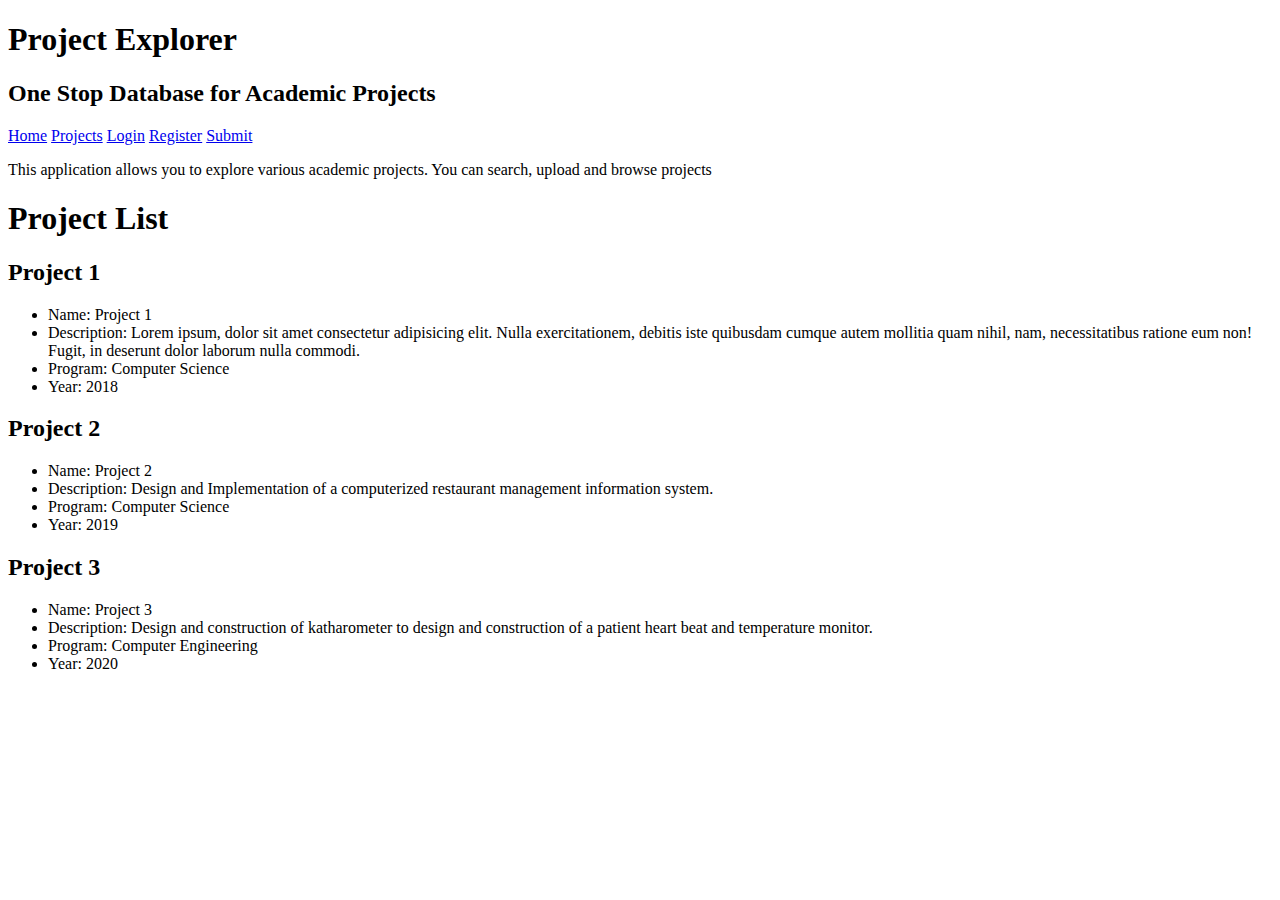
==== app/public/project-explorer/index.html @ 62abbc68 "Created HTML pages for Project Explorer" ====
<!DOCTYPE html>
<html lang="en">
<head>
    <meta charset="UTF-8">
    <meta name="viewport" content="width=device-width, initial-scale=1.0">
    <title>Document</title>
</head>
<body>
    <header>
        <h1>Project Explorer</h1>
        <h2>One Stop Database for Academic Projects</h2> 
    </header>
    
    <nav>
        <a href="index.html">Home</a>
        <a href="search.html">Projects</a>
        <a href="login.html">Login</a>
        <a href="register.html">Register</a>
        <a href="createproject.html">Submit</a>
    </nav>
    
    <main>
        <p>This application allows you to explore various academic projects. You can search, upload and browse projects</p>
    
        <h1>Project List</h1>
        <section>
            <h2>Project 1</h2>
            <ul>
                <li>Name: Project 1</li>
                <li>Description: Lorem ipsum, dolor sit amet consectetur adipisicing elit. Nulla exercitationem, debitis iste quibusdam cumque autem mollitia quam nihil, nam, necessitatibus ratione eum non! Fugit, in deserunt dolor laborum nulla commodi.</li>
                <li>Program: Computer Science</li>
                <li>Year: 2018</li>
            </ul>
        </section>
    
        <section>
            <h2>Project 2</h2>
            <ul>
                <li>Name: Project 2</li>
                <li>Description: Design and Implementation of a computerized restaurant management information system.</li>
                <li>Program: Computer Science</li>
                <li>Year: 2019</li>
            </ul>
        </section>
    
        <section>
            <h2>Project 3</h2>
            <ul>
                <li>Name: Project 3</li>
                <li>Description: Design and construction of katharometer to design and construction of a patient heart beat and temperature monitor.</li>
                <li>Program: Computer Engineering</li>
                <li>Year: 2020</li>
            </ul>
        </section>
    </main>
    
    
</body>
</html>
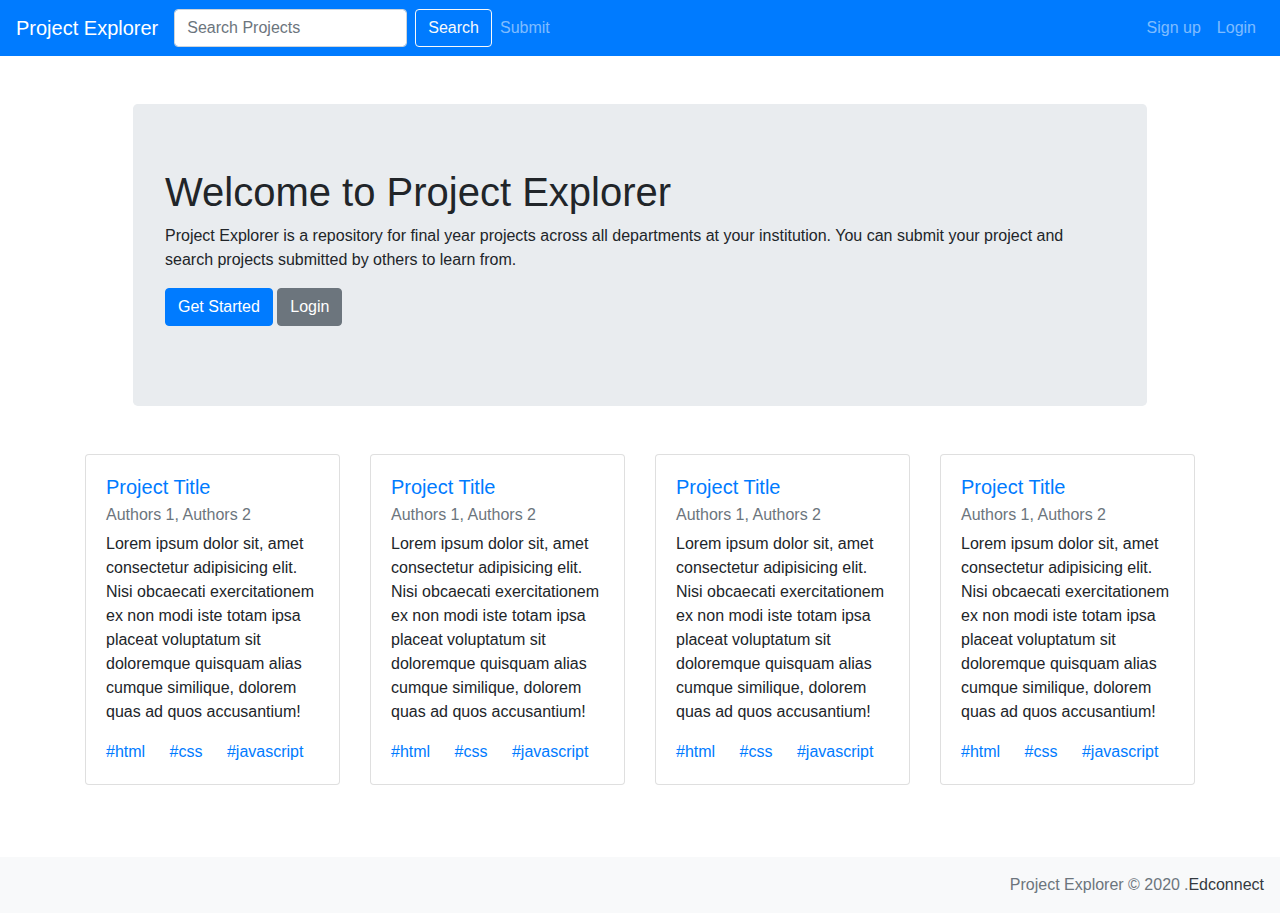
==== commit 18d7325e: "Styled HTML pages for Project Explorer in Bootstrap" ====
--- a/app/public/project-explorer/index.html
+++ b/app/public/project-explorer/index.html
@@ -1,12 +1,15 @@
 <!DOCTYPE html>
 <html lang="en">
+
 <head>
     <meta charset="UTF-8">
     <meta name="viewport" content="width=device-width, initial-scale=1.0">
+    <link rel="stylesheet" href="css/bootstrap.min.css">
     <title>Document</title>
 </head>
+
 <body>
-    <header>
+    <!-- <header>
         <h1>Project Explorer</h1>
         <h2>One Stop Database for Academic Projects</h2> 
     </header>
@@ -17,10 +20,113 @@
         <a href="login.html">Login</a>
         <a href="register.html">Register</a>
         <a href="createproject.html">Submit</a>
-    </nav>
-    
+    </nav> -->
+    <header>
+        <nav class="navbar navbar-expand-md navbar-dark  bg-primary">
+            <span class="navbar-brand mb-0 h1">Project Explorer</span>
+
+            <form class="form-inline my-2 my-lg-0" name="searchForm">
+                <input class="form-control mr-sm-2" type="text" name="searchForm" placeholder="Search Projects"
+                    aria-label="Search">
+                <button class="btn btn-outline-light my-2 my-sm-0" type="submit">Search</button>
+
+                <ul class="navbar-nav">
+                    <li class="nav-item">
+                        <a href="createproject.html" class="nav-link">Submit</a>
+                    </li>
+                </ul>
+            </form>
+
+            <div class="collapse navbar-collapse">
+                <ul class="navbar-nav ml-auto">
+                    <li class="nav-item">
+                        <a href="register.html" class="nav-link">Sign up</a>
+                    </li>
+                    <li class="nav-item">
+                        <a href="login.html" class="nav-link">Login</a>
+                    </li>
+                </ul>
+            </div>
+
+        </nav>
+    </header>
+
     <main>
-        <p>This application allows you to explore various academic projects. You can search, upload and browse projects</p>
+        <div class="container">
+            <div class="jumbotron m-5">
+                <h1>Welcome to Project Explorer</h1>
+                <p>Project Explorer is a repository for final year projects across all departments at your institution.
+                    You can submit your project and search projects submitted by others to learn from.</p>
+                <p><a class="btn btn-primary" href="register.html" role="button">Get Started</a>
+                    <a class="btn btn-secondary" href="login.html" role="button">Login</a>
+                </p>
+            </div>
+        </div>
+
+        <div class="container">
+            <div class="card-deck">
+                <div class="card mb-4">
+                    <div class="card-body">
+                        <h5 class="card-title text-primary">Project Title</h5>
+                        <h6 class="card-subtitle mb-2 text-muted">Authors 1, Authors 2</h6>
+                        <p class="card-text">Lorem ipsum dolor sit, amet consectetur adipisicing elit. Nisi obcaecati
+                            exercitationem ex non modi iste totam ipsa placeat voluptatum sit doloremque quisquam alias
+                            cumque similique, dolorem quas ad quos accusantium!</p>
+                        <a href="#" class="card-link">#html</a>
+                        <a href="#" class="card-link">#css</a>
+                        <a href="#" class="card-link">#javascript</a>
+                    </div>
+                </div>
+
+                <div class="card mb-4">
+                    <div class="card-body">
+                        <h5 class="card-title text-primary">Project Title</h5>
+                        <h6 class="card-subtitle mb-2 text-muted">Authors 1, Authors 2</h6>
+                        <p class="card-text">Lorem ipsum dolor sit, amet consectetur adipisicing elit. Nisi obcaecati
+                            exercitationem ex non modi iste totam ipsa placeat voluptatum sit doloremque quisquam alias
+                            cumque similique, dolorem quas ad quos accusantium!</p>
+                        <a href="#" class="card-link">#html</a>
+                        <a href="#" class="card-link">#css</a>
+                        <a href="#" class="card-link">#javascript</a>
+                    </div>
+                </div>
+
+                <div class="card mb-4">
+                    <div class="card-body">
+                        <h5 class="card-title text-primary">Project Title</h5>
+                        <h6 class="card-subtitle mb-2 text-muted">Authors 1, Authors 2</h6>
+                        <p class="card-text">Lorem ipsum dolor sit, amet consectetur adipisicing elit. Nisi obcaecati
+                            exercitationem ex non modi iste totam ipsa placeat voluptatum sit doloremque quisquam alias
+                            cumque similique, dolorem quas ad quos accusantium!</p>
+                        <a href="#" class="card-link">#html</a>
+                        <a href="#" class="card-link">#css</a>
+                        <a href="#" class="card-link">#javascript</a>
+                    </div>
+                </div>
+
+                <div class="card mb-4">
+                    <div class="card-body">
+                        <h5 class="card-title text-primary">Project Title</h5>
+                        <h6 class="card-subtitle mb-2 text-muted">Authors 1, Authors 2</h6>
+                        <p class="card-text">Lorem ipsum dolor sit, amet consectetur adipisicing elit. Nisi obcaecati
+                            exercitationem ex non modi iste totam ipsa placeat voluptatum sit doloremque quisquam alias
+                            cumque similique, dolorem quas ad quos accusantium!</p>
+                        <a href="#" class="card-link">#html</a>
+                        <a href="#" class="card-link">#css</a>
+                        <a href="#" class="card-link">#javascript</a>
+                    </div>
+                </div>
+            </div>
+        </div>
+
+        <footer class="page-footer mt-5 bg-light">
+            <div class="footer-copyright text-muted d-flex justify-content-end p-3">Project Explorer © 2020 <span class="text-center ml-1 d-flex align-items-center">.</span>
+                <span class="text-dark"> Edconnect</span>
+            </div>
+        </footer>
+
+
+        <!-- <p>This application allows you to explore various academic projects. You can search, upload and browse projects</p>
     
         <h1>Project List</h1>
         <section>
@@ -52,8 +158,9 @@
                 <li>Year: 2020</li>
             </ul>
         </section>
-    </main>
-    
-    
+    </main> -->
+
+
 </body>
+
 </html>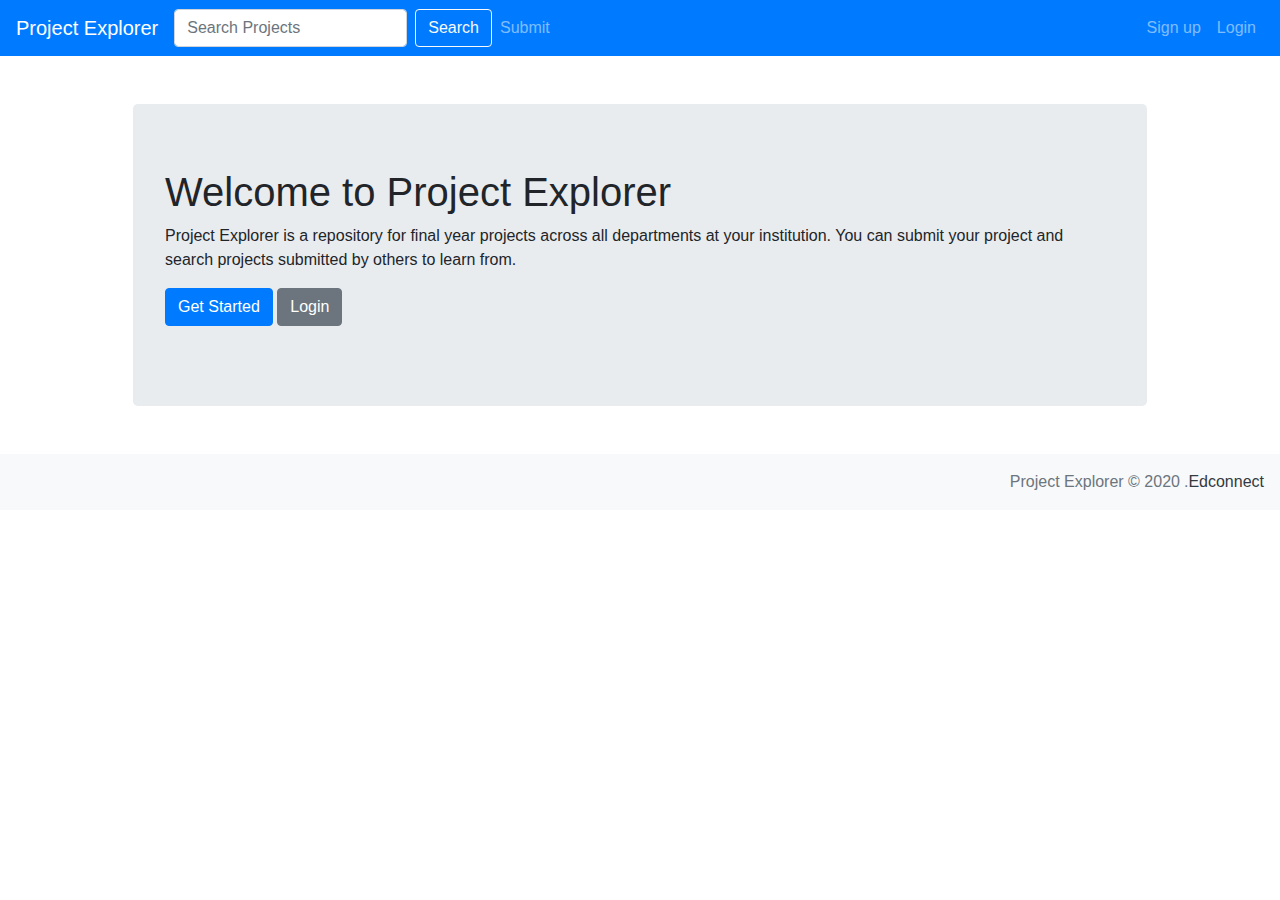
==== commit eaa14ffa: "Re-tried week 6 Ecercise" ====
--- a/app/public/project-explorer/index.html
+++ b/app/public/project-explorer/index.html
@@ -22,7 +22,7 @@
         <a href="createproject.html">Submit</a>
     </nav> -->
     <header>
-        <nav class="navbar navbar-expand-md navbar-dark  bg-primary">
+        <nav class="navbar navbar-expand-md navbar-dark bg-primary" id = "nav-head">
             <span class="navbar-brand mb-0 h1">Project Explorer</span>
 
             <form class="form-inline my-2 my-lg-0" name="searchForm">
@@ -37,8 +37,8 @@
                 </ul>
             </form>
 
-            <div class="collapse navbar-collapse">
-                <ul class="navbar-nav ml-auto">
+            <div class="collapse navbar-collapse" id="user-status">
+                <ul class="navbar-nav ml-auto" >
                     <li class="nav-item">
                         <a href="register.html" class="nav-link">Sign up</a>
                     </li>
@@ -63,60 +63,8 @@
             </div>
         </div>
 
-        <div class="container">
-            <div class="card-deck">
-                <div class="card mb-4">
-                    <div class="card-body">
-                        <h5 class="card-title text-primary">Project Title</h5>
-                        <h6 class="card-subtitle mb-2 text-muted">Authors 1, Authors 2</h6>
-                        <p class="card-text">Lorem ipsum dolor sit, amet consectetur adipisicing elit. Nisi obcaecati
-                            exercitationem ex non modi iste totam ipsa placeat voluptatum sit doloremque quisquam alias
-                            cumque similique, dolorem quas ad quos accusantium!</p>
-                        <a href="#" class="card-link">#html</a>
-                        <a href="#" class="card-link">#css</a>
-                        <a href="#" class="card-link">#javascript</a>
-                    </div>
-                </div>
-
-                <div class="card mb-4">
-                    <div class="card-body">
-                        <h5 class="card-title text-primary">Project Title</h5>
-                        <h6 class="card-subtitle mb-2 text-muted">Authors 1, Authors 2</h6>
-                        <p class="card-text">Lorem ipsum dolor sit, amet consectetur adipisicing elit. Nisi obcaecati
-                            exercitationem ex non modi iste totam ipsa placeat voluptatum sit doloremque quisquam alias
-                            cumque similique, dolorem quas ad quos accusantium!</p>
-                        <a href="#" class="card-link">#html</a>
-                        <a href="#" class="card-link">#css</a>
-                        <a href="#" class="card-link">#javascript</a>
-                    </div>
-                </div>
-
-                <div class="card mb-4">
-                    <div class="card-body">
-                        <h5 class="card-title text-primary">Project Title</h5>
-                        <h6 class="card-subtitle mb-2 text-muted">Authors 1, Authors 2</h6>
-                        <p class="card-text">Lorem ipsum dolor sit, amet consectetur adipisicing elit. Nisi obcaecati
-                            exercitationem ex non modi iste totam ipsa placeat voluptatum sit doloremque quisquam alias
-                            cumque similique, dolorem quas ad quos accusantium!</p>
-                        <a href="#" class="card-link">#html</a>
-                        <a href="#" class="card-link">#css</a>
-                        <a href="#" class="card-link">#javascript</a>
-                    </div>
-                </div>
-
-                <div class="card mb-4">
-                    <div class="card-body">
-                        <h5 class="card-title text-primary">Project Title</h5>
-                        <h6 class="card-subtitle mb-2 text-muted">Authors 1, Authors 2</h6>
-                        <p class="card-text">Lorem ipsum dolor sit, amet consectetur adipisicing elit. Nisi obcaecati
-                            exercitationem ex non modi iste totam ipsa placeat voluptatum sit doloremque quisquam alias
-                            cumque similique, dolorem quas ad quos accusantium!</p>
-                        <a href="#" class="card-link">#html</a>
-                        <a href="#" class="card-link">#css</a>
-                        <a href="#" class="card-link">#javascript</a>
-                    </div>
-                </div>
-            </div>
+        <div class="container showcase">
+            
         </div>
 
         <footer class="page-footer mt-5 bg-light">
@@ -160,7 +108,7 @@
         </section>
     </main> -->
 
-
+    <script src="js/app.js"></script>
 </body>
 
 </html>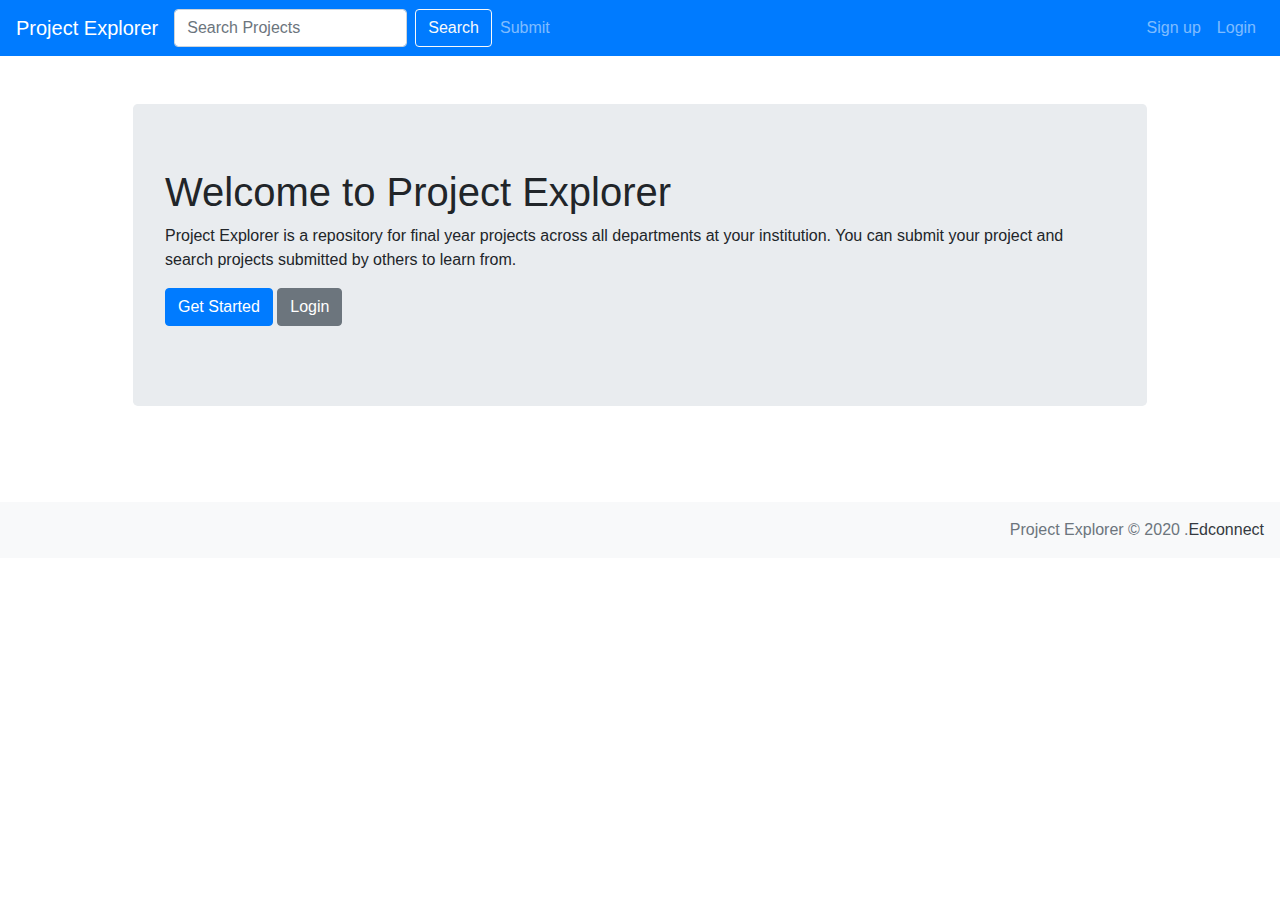
==== commit 69578bee: "Another trial" ====
--- a/app/public/project-explorer/index.html
+++ b/app/public/project-explorer/index.html
@@ -37,8 +37,8 @@
                 </ul>
             </form>
 
-            <div class="collapse navbar-collapse" id="user-status">
-                <ul class="navbar-nav ml-auto" >
+            <div class="collapse navbar-collapse" >
+                <ul class="navbar-nav ml-auto" id="user-status">
                     <li class="nav-item">
                         <a href="register.html" class="nav-link">Sign up</a>
                     </li>
@@ -63,8 +63,10 @@
             </div>
         </div>
 
-        <div class="container showcase">
-            
+        <div class="container">
+            <div class="card-deck showcase">
+
+            </div>
         </div>
 
         <footer class="page-footer mt-5 bg-light">
